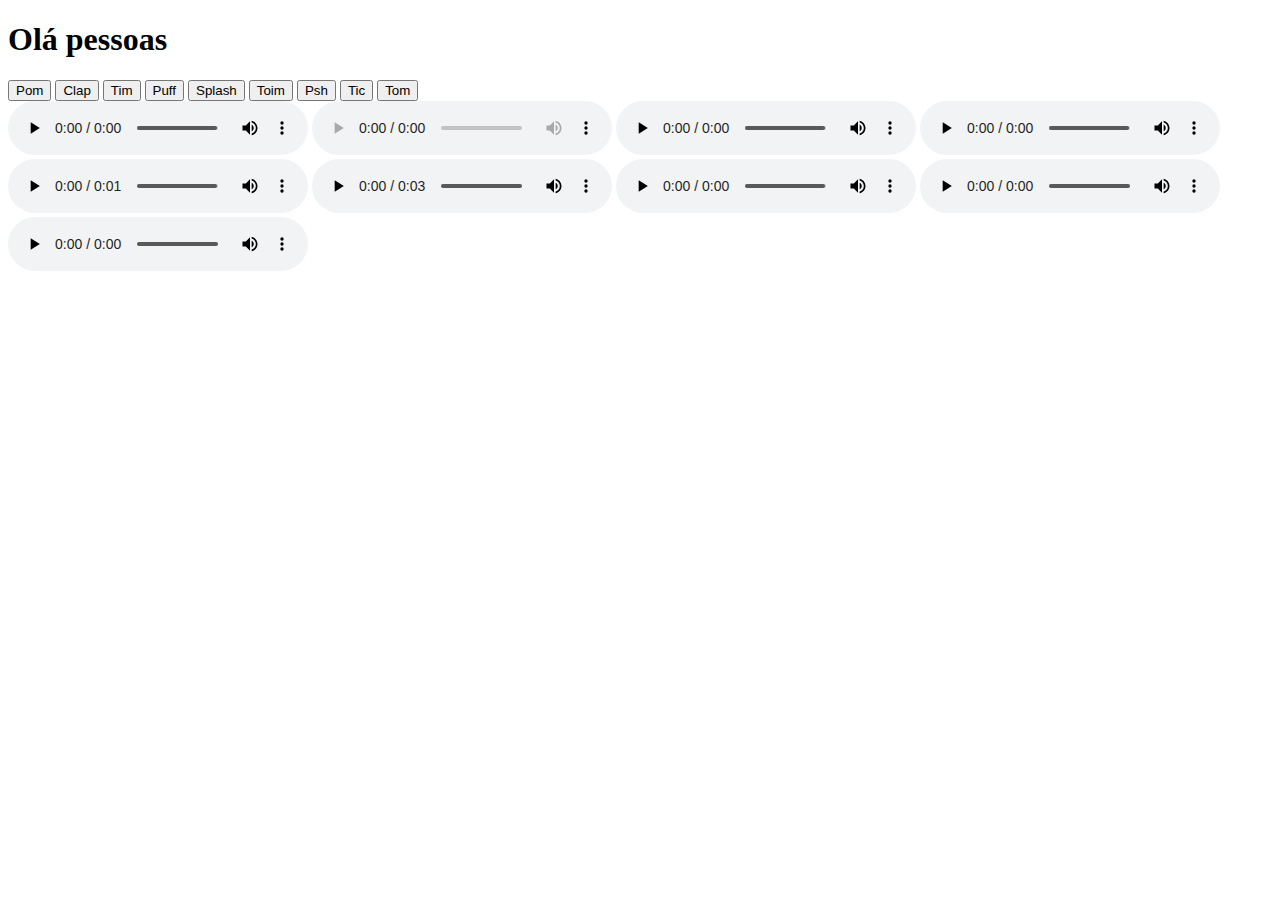
==== programação.html @ 2285256c "hcc" ====
<!DOCTYPE html>
<html lang="en">
<head>
    <meta charset="UTF-8">
    <meta name="viewport" content="width=device-width, initial-scale=1.0">

    <title>PROGAMAÇÃO</title>

</head>
<body>
    <h1>Olá pessoas</h1>

    <section class="teclado">
        <button onclick="alert('Pom')" class="tecla tecla_pom">Pom</button>
        <button class="tecla tecla_clap">Clap</button>
        <button class="tecla tecla_Tim">Tim</button>
        <button class="tecla tecla_puff">Puff</button>
        <button class="tecla tecla_splash">Splash</button>
        <button class="tecla tecla_toim">Toim</button>
        <button class="tecla tecla_psh">Psh</button>
        <button class="tecla tecla_tic">Tic</button>
        <button class="tecla tecla_tom">Tom</button>
    </section>

    <audio controls src="sounds/keyq.wav" id="som_tecla_pom"></audio>
    <audio controls="sounds/keyw.wav" id="som_tecla_clap"></audio>
    <audio controls src="sounds/keye.wav" id="som_tecla_tim"></audio>
    <audio controls src="sounds/keya.wav" id="som_tecla_puff"></audio>
    <audio controls src="sounds/keys.wav" id="som_tecla_splash"></audio>
    <audio controls src="sounds/keyd.wav" id="som_tecla_toim"></audio>
    <audio controls src="sounds/keyz.wav" id="som_tecla_psh"></audio>
    <audio controls src="sounds/keyx.wav" id="som_tecla_tic"></audio>
    <audio controls src="sounds/keyc.wav" id="som_tecla_tom"></audio>

    <script src="main.js"></script>
</body>
</html>
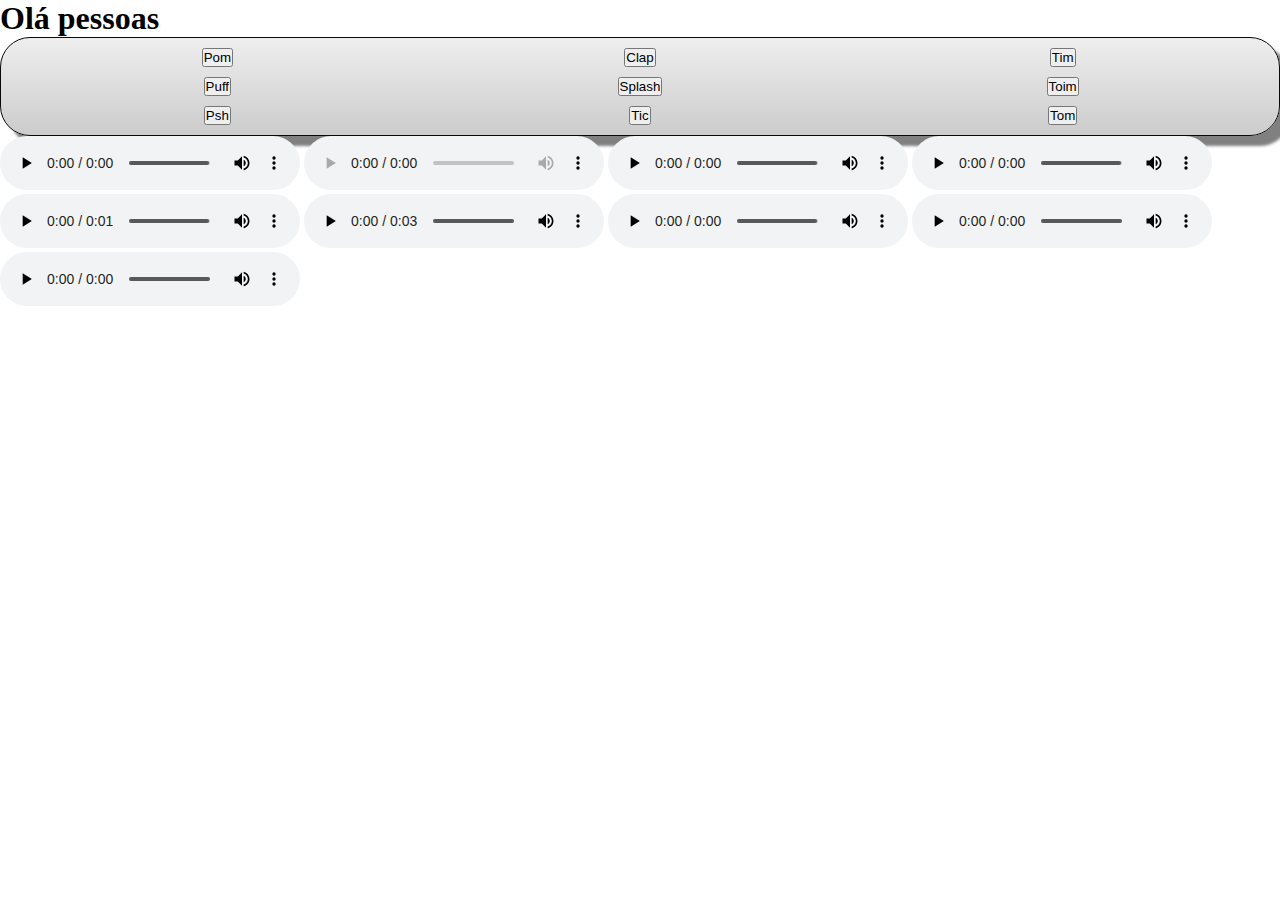
==== commit 68a0e6df: "jhv" ====
--- a/programação.html
+++ b/programação.html
@@ -4,6 +4,8 @@
     <meta charset="UTF-8">
     <meta name="viewport" content="width=device-width, initial-scale=1.0">
 
+    <link rel="stylesheet" href="style.css">
+    
     <title>PROGAMAÇÃO</title>
 
 </head>
--- a/style.css
+++ b/style.css
@@ -0,0 +1,116 @@
+* {
+    margin: 0;
+    padding: 0;
+}
+
+body {
+    font-family: 'Quattrocento', serif;
+}
+
+.cabecalho {
+    background-color: #2B4B45;
+    color: white;
+    display: flex;
+    justify-content: space-around;
+    align-items: center;
+    padding: 24px 0;
+}
+
+.cabecalho-imagem {
+    width: 10%;
+}
+
+.cabecalho-lista-item {
+    display: inline-block;
+    margin: 0 16px;
+    font-size: 24px;
+}
+.cabecalho-lista a {
+text-decoration: none;
+color: white;
+}
+
+.escola-imagem {
+    width: 20%;
+}
+
+#textos {
+    background-image: linear-gradient(#2B4B45, #00AF90);
+    color: white;
+    display: flex;
+    justify-content: center;
+    align-items: center;
+    padding: 40px 0;
+}
+
+
+.escola-div-conteudo {
+    width: 35%;
+}
+
+.escola-titulo {
+    padding: 24px 0;
+}
+
+.estudante-imagem2{
+    width: 150px;
+}
+
+
+.estudante-imagem4{
+    width: 150px;
+}
+
+
+.estudante-imagem6{
+    width: 150px;
+}
+
+
+.estudante-div{
+    text-align: center;
+}
+
+.estudante-titulo{
+    text-align: center;
+    padding: 50px;
+}
+
+
+.estudante-todo{
+    display: flex;
+    justify-content: center;
+}
+
+
+.texto-foto{
+    padding: 33px;
+    margin: 25px;
+}
+
+.rodape{
+    background-color: #2B4B45;
+    text-align: center;
+}
+
+.rodape-imagem{
+    height: 80px;
+    padding: 15px;
+    
+}
+
+.escla-texto-dois{
+    padding: 10px 0px 0px 0px;
+}
+
+.teclado {
+    background: linear-gradient(to bottom, #eeeeee 0%, #cccccc 100%);
+    box-shadow: 10px 10px 3px gray;
+    border-radius: 30px;
+    display: grid;
+    gap: 10px;
+    grid-template-columns: repeat(3, 1fr);
+    padding: 10px;
+    justify-items: center;
+    border: 1px solid rgb(8, 8, 8);
+}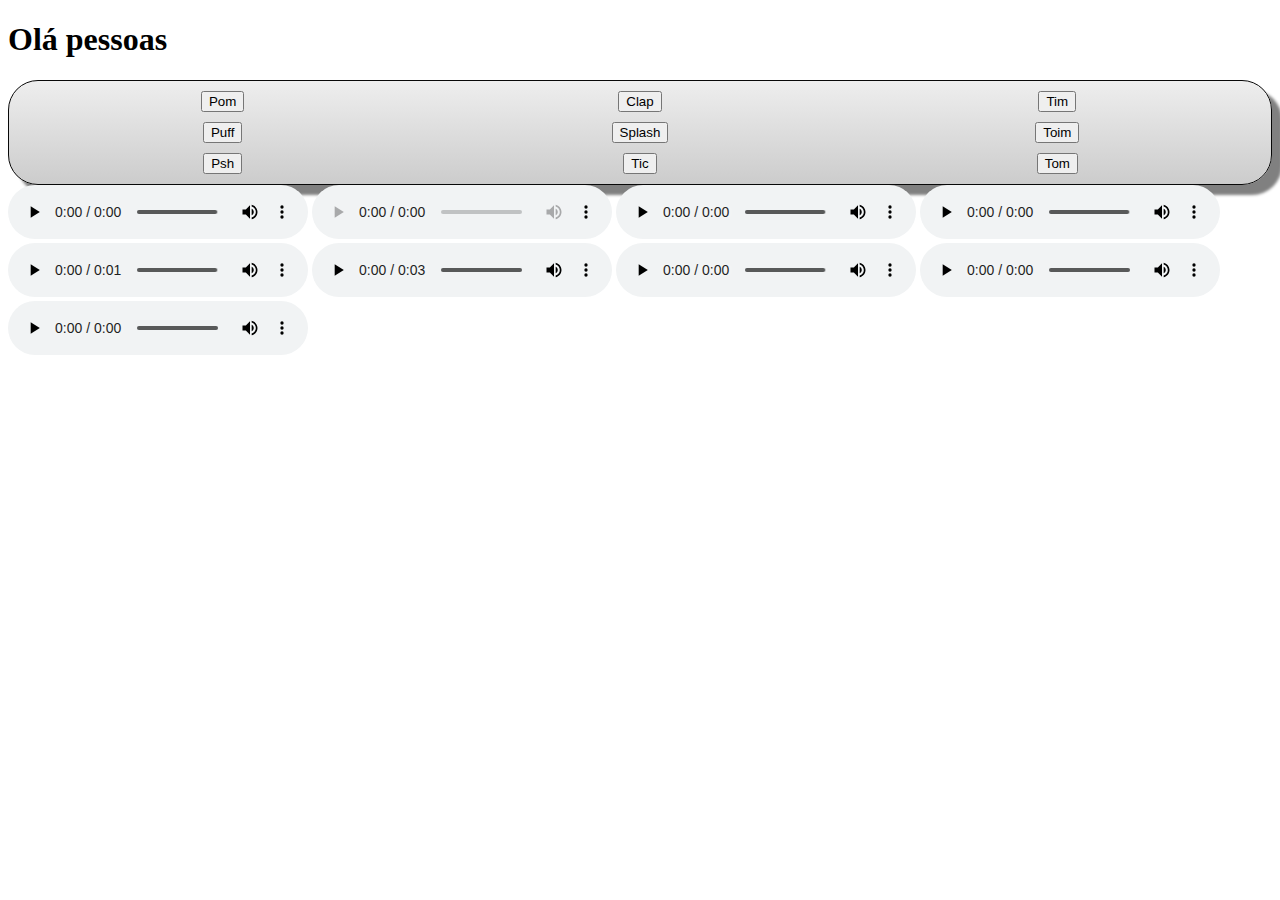
==== commit 239f9160: "vc" ====
--- a/programação.html
+++ b/programação.html
@@ -4,8 +4,8 @@
     <meta charset="UTF-8">
     <meta name="viewport" content="width=device-width, initial-scale=1.0">
 
-    <link rel="stylesheet" href="style.css">
-    
+    <link rel="stylesheet" href="sons.css">
+
     <title>PROGAMAÇÃO</title>
 
 </head>
--- a/sons.css
+++ b/sons.css
@@ -0,0 +1,11 @@
+.teclado {
+    background: linear-gradient(to bottom, #eeeeee 0%, #cccccc 100%);
+    box-shadow: 10px 10px 3px gray;
+    border-radius: 30px;
+    display: grid;
+    gap: 10px;
+    grid-template-columns: repeat(3, 1fr);
+    padding: 10px;
+    justify-items: center;
+    border: 1px solid rgb(8, 8, 8);
+}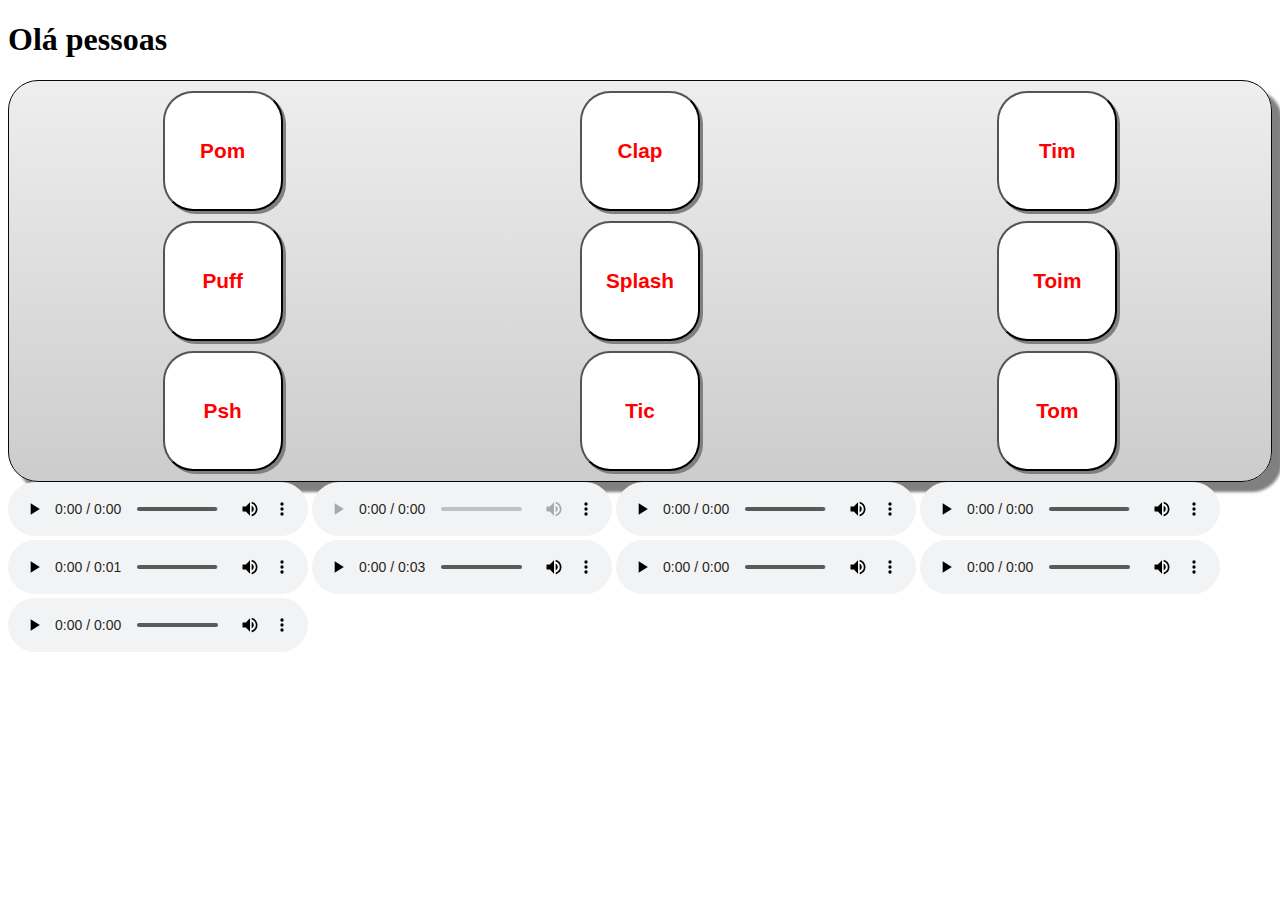
==== commit c4750c67: "vcx" ====
--- a/programação.html
+++ b/programação.html
@@ -13,7 +13,7 @@
     <h1>Olá pessoas</h1>
 
     <section class="teclado">
-        <button onclick="alert('Pom')" class="tecla tecla_pom">Pom</button>
+        <button class="tecla tecla_pom">Pom</button>
         <button class="tecla tecla_clap">Clap</button>
         <button class="tecla tecla_Tim">Tim</button>
         <button class="tecla tecla_puff">Puff</button>
--- a/sons.css
+++ b/sons.css
@@ -8,4 +8,37 @@
     padding: 10px;
     justify-items: center;
     border: 1px solid rgb(8, 8, 8);
-}+}
+
+.tecla {
+    background-color: #ffffff;
+    border-radius: 30px;
+    box-shadow: 3px 3px 0 gray;
+    color: red;
+    cursor: pointer;
+    height: 120px;
+    font-size: 1.3em;
+    font-weight: bold;
+    text-align: center;
+    width: 120px;
+}
+
+.tecla.ativa,
+.tecla:active {
+    background-color: red;
+    border: 4px solid red;
+    box-shadow: 3px 3px 0 #af303f inset;
+    color: white;
+    outline: none;
+}
+
+.tecla.focus,
+.tecla:focus {
+    outline: none;
+    box-shadow: 1px 1px 10px rgb(229, 255, 0);
+}
+
+.tecla.ativa:focus,
+.tecla:active:focus {
+    box-shadow: 3px 3px 0 #af303f inset, 1px 1px 10px rgb(229, 255, 0);
+}
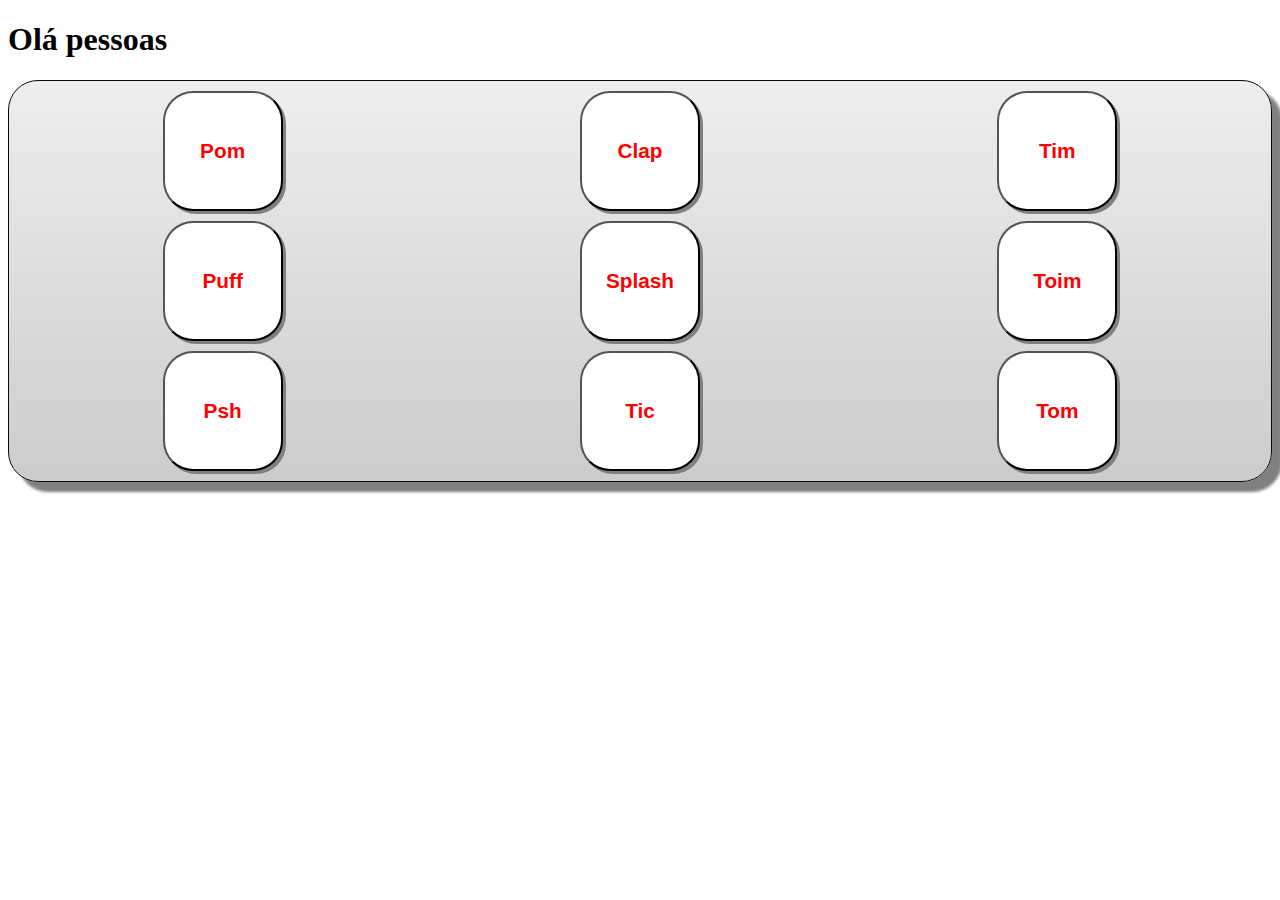
==== commit 87b5625a: "bv" ====
--- a/programação.html
+++ b/programação.html
@@ -16,23 +16,25 @@
         <button class="tecla tecla_pom">Pom</button>
         <button class="tecla tecla_clap">Clap</button>
         <button class="tecla tecla_Tim">Tim</button>
+        
         <button class="tecla tecla_puff">Puff</button>
         <button class="tecla tecla_splash">Splash</button>
         <button class="tecla tecla_toim">Toim</button>
+
         <button class="tecla tecla_psh">Psh</button>
         <button class="tecla tecla_tic">Tic</button>
         <button class="tecla tecla_tom">Tom</button>
     </section>
 
-    <audio controls src="sounds/keyq.wav" id="som_tecla_pom"></audio>
-    <audio controls="sounds/keyw.wav" id="som_tecla_clap"></audio>
-    <audio controls src="sounds/keye.wav" id="som_tecla_tim"></audio>
-    <audio controls src="sounds/keya.wav" id="som_tecla_puff"></audio>
-    <audio controls src="sounds/keys.wav" id="som_tecla_splash"></audio>
-    <audio controls src="sounds/keyd.wav" id="som_tecla_toim"></audio>
-    <audio controls src="sounds/keyz.wav" id="som_tecla_psh"></audio>
-    <audio controls src="sounds/keyx.wav" id="som_tecla_tic"></audio>
-    <audio controls src="sounds/keyc.wav" id="som_tecla_tom"></audio>
+    <audio src="sounds/keyq.wav" id="som_tecla_pom"></audio>
+    <audio src="sounds/keyw.wav" id="som_tecla_clap"></audio>
+    <audio src="sounds/keye.wav" id="som_tecla_tim"></audio>
+    <audio src="sounds/keya.wav" id="som_tecla_puff"></audio>
+    <audio src="sounds/keys.wav" id="som_tecla_splash"></audio>
+    <audio src="sounds/keyd.wav" id="som_tecla_toim"></audio>
+    <audio src="sounds/keyz.wav" id="som_tecla_psh"></audio>
+    <audio src="sounds/keyx.wav" id="som_tecla_tic"></audio>
+    <audio src="sounds/keyc.wav" id="som_tecla_tom"></audio>
 
     <script src="main.js"></script>
 </body>
--- a/sons.css
+++ b/sons.css
@@ -23,7 +23,6 @@
     width: 120px;
 }
 
-.tecla.ativa,
 .tecla:active {
     background-color: red;
     border: 4px solid red;
@@ -32,13 +31,12 @@
     outline: none;
 }
 
-.tecla.focus,
+
 .tecla:focus {
     outline: none;
     box-shadow: 1px 1px 10px rgb(229, 255, 0);
 }
 
-.tecla.ativa:focus,
 .tecla:active:focus {
     box-shadow: 3px 3px 0 #af303f inset, 1px 1px 10px rgb(229, 255, 0);
 }
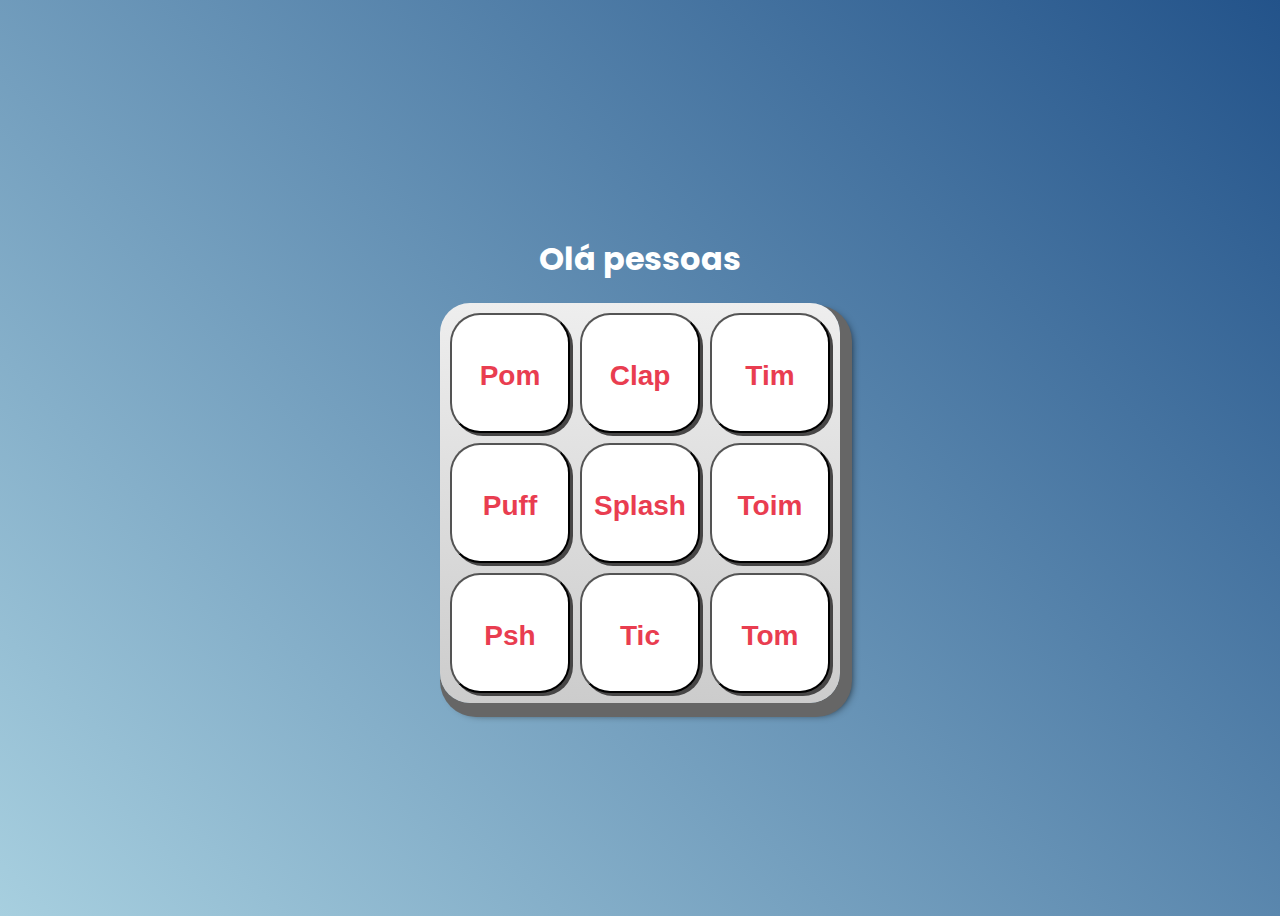
==== commit 705f955c: "," ====
--- a/programação.html
+++ b/programação.html
@@ -5,7 +5,12 @@
     <meta name="viewport" content="width=device-width, initial-scale=1.0">
 
     <link rel="stylesheet" href="sons.css">
-
+    <meta charset="UTF-8">
+    <link rel="preconnect" href="https://fonts.googleapis.com">
+    <link rel="preconnect" href="https://fonts.gstatic.com" crossorigin>
+    <link rel="preconnect" href="https://fonts.googleapis.com">
+    <link rel="preconnect" href="https://fonts.gstatic.com" crossorigin>
+    <link href="https://fonts.googleapis.com/css2?family=Poppins:wght@400;700&display=swap" rel="stylesheet">
     <title>PROGAMAÇÃO</title>
 
 </head>
--- a/sons.css
+++ b/sons.css
@@ -1,42 +1,91 @@
-.teclado {
-    background: linear-gradient(to bottom, #eeeeee 0%, #cccccc 100%);
-    box-shadow: 10px 10px 3px gray;
+:root {
+    --cinza: #aaa;
+    --vermelha: #e93d50;
+    --vermelha-escura: #af303f;
+    --branca: #fff;
+    --luz: rgb(229, 255, 0);
+  }
+  
+  body {
+    align-items: center;
+    background: linear-gradient(45deg, #a7cfdf 0%,#23538a 100%);
+    display: flex;
+    justify-content: center;
+    flex-direction: column;
+    font-family: 'Montserrat', sans-serif;
+    min-height: 100vh;
+  }
+  
+  h1 {
+    color: var(--branca);
+    margin-bottom: 20px;
+    font-size: 2rem;
+  }
+  
+  .teclado {
+    background: linear-gradient(to bottom, #eeeeee 0%,#cccccc 100%);
+    box-shadow: 6px 8px 0 6px #666, 10px 10px 10px #000;
     border-radius: 30px;
     display: grid;
     gap: 10px;
     grid-template-columns: repeat(3, 1fr);
     padding: 10px;
-    justify-items: center;
-    border: 1px solid rgb(8, 8, 8);
-}
-
-.tecla {
-    background-color: #ffffff;
+  }
+  
+  .tecla {
+    background-color: var(--branca);
     border-radius: 30px;
-    box-shadow: 3px 3px 0 gray;
-    color: red;
+    box-shadow: 3px 3px 0 var(--cinza);
+    color: var(--vermelha);
     cursor: pointer;
     height: 120px;
-    font-size: 1.3em;
+    font-size: 1.75em;
     font-weight: bold;
+    line-height: 120px;
     text-align: center;
     width: 120px;
-}
-
-.tecla:active {
-    background-color: red;
-    border: 4px solid red;
-    box-shadow: 3px 3px 0 #af303f inset;
-    color: white;
+  }
+  
+  .tecla.ativa,
+  .tecla:active {
+    background-color: var(--vermelha);
+    border: 4px solid  var(--vermelha);
+    box-shadow: 3px 3px 0 var(--vermelha-escura) inset;
+    color: var(--branca);
     outline: none;
-}
-
-
-.tecla:focus {
+  }
+  
+  .tecla.focus,
+  .tecla:focus {
     outline: none;
-    box-shadow: 1px 1px 10px rgb(229, 255, 0);
-}
-
-.tecla:active:focus {
-    box-shadow: 3px 3px 0 #af303f inset, 1px 1px 10px rgb(229, 255, 0);
-}
+    box-shadow: 1px 1px 10px var(--luz);
+  }
+  
+  .tecla.active:focus,
+  .tecla:active:focus {
+    box-shadow: 3px 3px 0 var(--vermelha-escura) inset, 1px 1px 10px var(--luz);
+  }
+  
+  @import url("styles/header.css");
+  @import url("styles/banner.css");
+  @import url("styles/rodapé.css");
+  
+  :root {
+      --cor-de-fundo: #EBECEE;
+      --branco: #FFFFFF;
+      --laranja: #EB9B00;
+      --azul-degrade: linear-gradient(97.54deg, #002F52 35.49%, #326589 165.37%);
+      --fonte-principal: "Poppins";
+      --azul: #002F52;
+      --fonte-secundario: "Josefin Sans";
+      --preto: #000000;
+      --cinza: #474646;
+      --cinza-claro: #858585;
+  }
+  
+  body {
+      background-color: var(--cor-de-fundo);
+      font-family: var(--fonte-principal);
+      font-size: 16px;
+      font-weight: 400;
+  }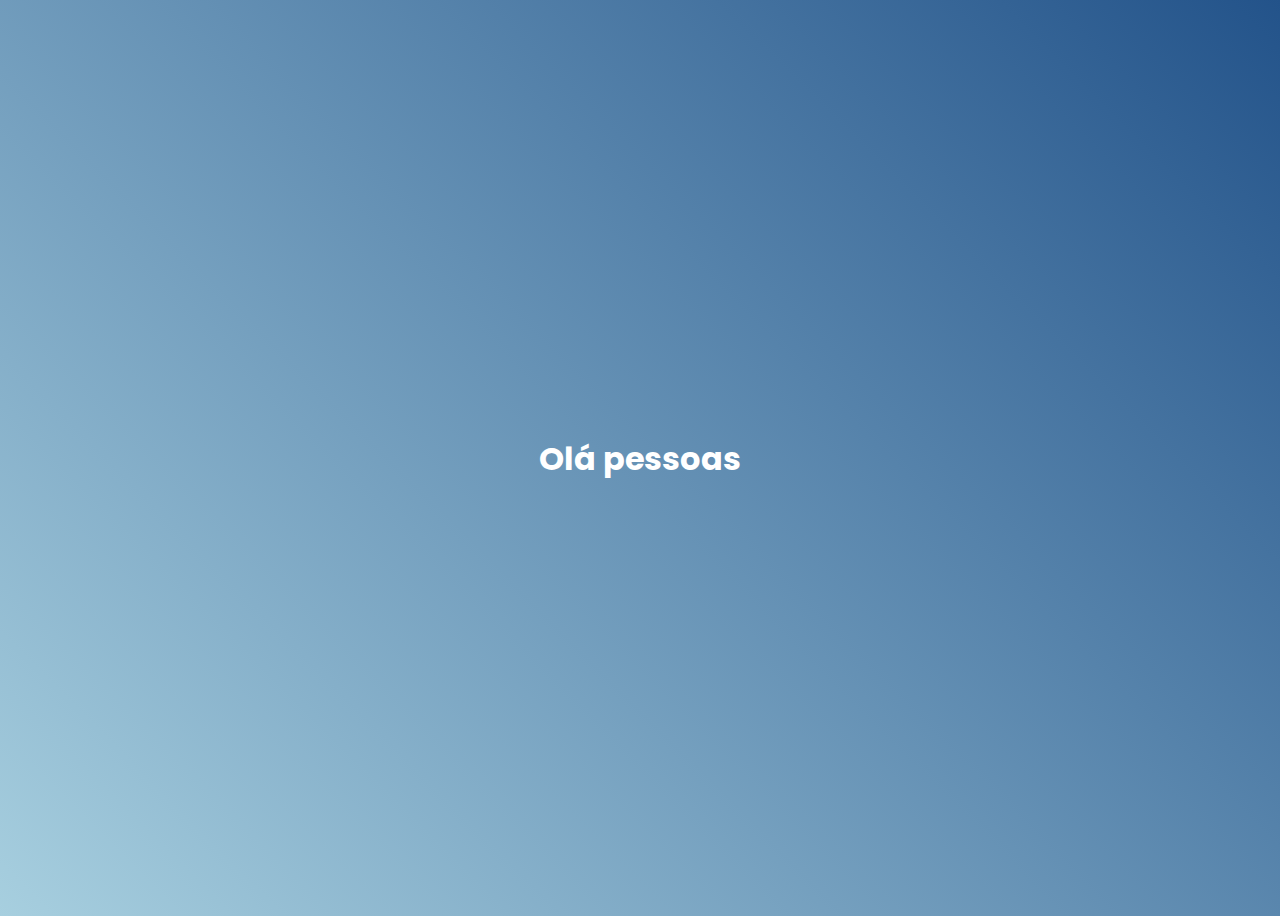
==== commit 385401c6: "." ====
--- a/programação.html
+++ b/programação.html
@@ -11,36 +11,12 @@
     <link rel="preconnect" href="https://fonts.googleapis.com">
     <link rel="preconnect" href="https://fonts.gstatic.com" crossorigin>
     <link href="https://fonts.googleapis.com/css2?family=Poppins:wght@400;700&display=swap" rel="stylesheet">
-    <title>PROGAMAÇÃO</title>
+    <title>FUNCIONABILIDADE</title>
 
 </head>
 <body>
     <h1>Olá pessoas</h1>
 
-    <section class="teclado">
-        <button class="tecla tecla_pom">Pom</button>
-        <button class="tecla tecla_clap">Clap</button>
-        <button class="tecla tecla_Tim">Tim</button>
-        
-        <button class="tecla tecla_puff">Puff</button>
-        <button class="tecla tecla_splash">Splash</button>
-        <button class="tecla tecla_toim">Toim</button>
-
-        <button class="tecla tecla_psh">Psh</button>
-        <button class="tecla tecla_tic">Tic</button>
-        <button class="tecla tecla_tom">Tom</button>
-    </section>
-
-    <audio src="sounds/keyq.wav" id="som_tecla_pom"></audio>
-    <audio src="sounds/keyw.wav" id="som_tecla_clap"></audio>
-    <audio src="sounds/keye.wav" id="som_tecla_tim"></audio>
-    <audio src="sounds/keya.wav" id="som_tecla_puff"></audio>
-    <audio src="sounds/keys.wav" id="som_tecla_splash"></audio>
-    <audio src="sounds/keyd.wav" id="som_tecla_toim"></audio>
-    <audio src="sounds/keyz.wav" id="som_tecla_psh"></audio>
-    <audio src="sounds/keyx.wav" id="som_tecla_tic"></audio>
-    <audio src="sounds/keyc.wav" id="som_tecla_tom"></audio>
-
-    <script src="main.js"></script>
+   
 </body>
 </html>
